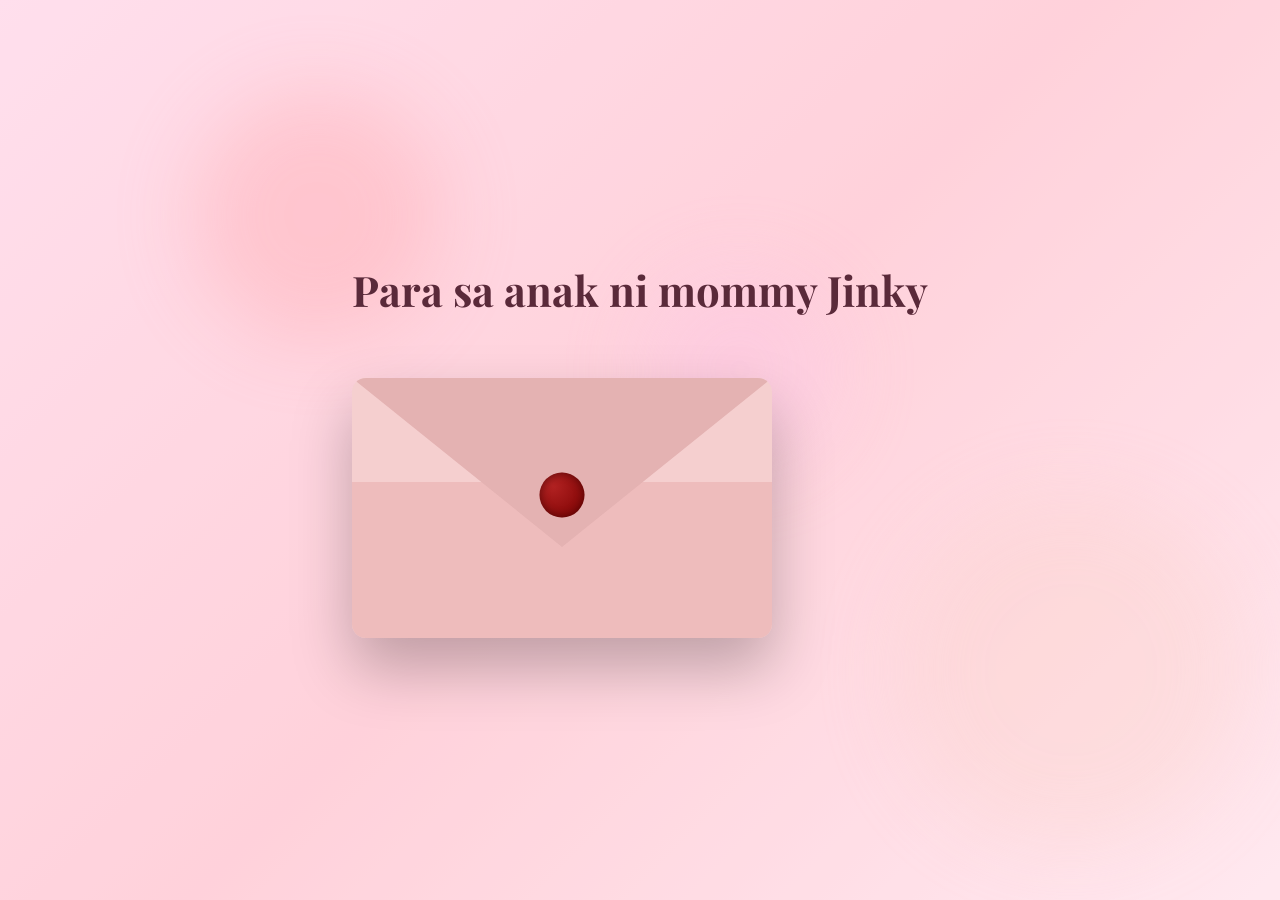
==== index.html @ d6de7ab9 "Update and rename love.html to index.html" ====
<!DOCTYPE html>
<html lang="en">
<head>
  <meta charset="UTF-8">
  <title>Survey ang boi</title>

  <!-- Handwritten Google Font -->
  <link href="https://fonts.googleapis.com/css2?family=Playfair+Display:wght@600&family=Caveat:wght@500&display=swap" rel="stylesheet">

  <link rel="stylesheet" href="love.css">
</head>
<body>
<div id="blobs">
  <div class="blob blob1"></div>
  <div class="blob blob2"></div>
  <div class="blob blob3"></div>
</div>

<div id="goofyEmojis"></div>


 

   <div class="page-content">
  <h1 class="title">Para sa anak ni mommy Jinky</h1>
  <p class="chase-msg" id="chaseMsg">habol boi 😝</p>

  <div class="envelope" id="envelope">
    <div class="envelope-back"></div>
    <div class="envelope-front"></div>
    <div class="flap">
      <div class="seal"></div>
    </div>
  </div>
</div>

<!-- MOVE LETTER OUTSIDE page-content -->
<div class="letter" id="letter">
  <button class="close-btn" id="closeBtn">✕</button>
 <span class="letter-date">2/14/26</span>

  <div class="letter-content">

Hi boii,<br><br>

Baka tulog ka pa ngayon, at baka tulog pa rin ako pag nabasa mo ’to hahaha. Gusto ko lang sabihin na good luck sa acads mo at sa gastos mo hahaha, joke lang. Gusto kitang makita na ma-achieve lahat ng goals mo sa buhay. Alam kong kaya mo yan, batak ka eh.<br><br>

Sorry din kung may mga pagkakataon na hindi ko napansin na nakaka-invade na ako ng space mo. Hindi ko intention ’yon, pero mali ko pa rin. Pero thankful pa rin ako na nakausap kita, kahit sa maikling panahon lang.<br><br>

Narealize ko rin na mas better siguro para sa ating dalawa kung mag focus muna tayo sa sarili nating growth at goals. I enjoy na lang muna natin kung ano yung mga nangyayari ngayon. Anyways, good luck ulit.<br><br>

If ever na feeling mo tinatalikuran ka ng mundo, lagi akong open sa mga rants mo. Padayon Samey.<br><br>

<span class="signature">— Miko Caesar</span>

</div>


</div>


  <script src="love.js"></script>
</body>

</html>
---- love.css ----
* {
  margin: 0;
  padding: 0;
  box-sizing: border-box;
}

/* Background gradient with soft pastel colors */
body {
  position: relative;
  overflow: hidden;
  background: linear-gradient(135deg, #ffd6e8, #ffc1cc, #ffe4ec);
  height: 100vh;
  font-family: 'Playfair Display', serif;
  display: flex;
  flex-direction: column;
  align-items: center;
  justify-content: center;
}

/* Floating blobs container */
#blobs {
  position: fixed;
  inset: 0;
  pointer-events: none;
  z-index: 0;
  overflow: visible;
}

/* Each blob */
.blob {
  position: absolute;
  border-radius: 50%;
  opacity: 0.3;
  filter: blur(40px);
  animation-timing-function: ease-in-out;
  animation-iteration-count: infinite;
  animation-direction: alternate;
}

/* Blob 1 */
.blob1 {
  width: 250px;
  height: 250px;
  background: #ff9a9e;
  top: 10%;
  left: 15%;
  animation-name: float1;
  animation-duration: 12s;
}

/* Blob 2 */
.blob2 {
  width: 350px;
  height: 350px;
  background: #fad0c4;
  top: 55%;
  left: 70%;
  animation-name: float2;
  animation-duration: 15s;
}

/* Blob 3 */
.blob3 {
  width: 200px;
  height: 200px;
  background: #fbc2eb;
  top: 30%;
  left: 50%;
  animation-name: float3;
  animation-duration: 20s;
}

@keyframes float1 {
  0% { transform: translate(0, 0); }
  100% { transform: translate(30px, 50px); }
}
@keyframes float2 {
  0% { transform: translate(0, 0); }
  100% { transform: translate(-40px, 40px); }
}
@keyframes float3 {
  0% { transform: translate(0, 0); }
  100% { transform: translate(20px, -30px); }
}
.goofy-emoji {
  position: fixed;
  font-size: 32px;
  opacity: 0.7;
  filter: blur(0.8px);
  user-select: none;
  pointer-events: none;
  animation-timing-function: linear;
  will-change: transform, opacity, filter;
  z-index: 1;
}

@keyframes floatGoofy {
  0% {
    transform: translateY(100vh) translateX(0) rotate(0deg);
    opacity: 0;
    filter: blur(2px);
  }
  10% {
    opacity: 1;
    filter: blur(0.5px);
  }
  80% {
    opacity: 1;
    filter: blur(0.5px);
  }
  100% {
    transform: translateY(-20vh) translateX(var(--drift, 0)) rotate(360deg);
    opacity: 0;
    filter: blur(3px);
  }
}

/* Floating hearts container */
#hearts {
  position: fixed;
  inset: 0;
  pointer-events: none;
  z-index: 1;
}

/* Hearts styling */
.heart {
  position: absolute;
  font-size: 24px;
  color: #ff647f;
  opacity: 0.7;
  animation: heartFloat 5s linear infinite;
}

/* Heart float animation */
@keyframes heartFloat {
  0% {
    transform: translateY(100vh) scale(0.7) rotate(0deg);
    opacity: 0;
  }
  10% {
    opacity: 1;
  }
  100% {
    transform: translateY(-10vh) scale(1) rotate(360deg);
    opacity: 0;
  }
}




/* Floating hearts effect */
body::before {
  content: "";
  position: fixed;
  inset: 0;

  background-image: url("https://i.pinimg.com/736x/e7/63/61/e76361ae9e122bfbf0f8edabc07d5de4.jpg");
  background-size: cover;
  background-position: center;
  background-repeat: no-repeat;

  filter: blur(8px) brightness(0.8);
  opacity: 0.55;

  z-index: -2;
  pointer-events: none;
}
/* Soft pastel overlay so things don’t get muddy */
body::after {
  content: "";
  position: fixed;
  inset: 0;

  background: rgba(255, 240, 245, 0.35);
  z-index: -1;
  pointer-events: none;
}
body.love-mode {
  filter: saturate(1.2) brightness(1.05);
}

@keyframes floatBg {
  from { transform: translateY(0px); }
  to { transform: translateY(-20px); }
}

/* Center title properly */
.title {
  font-size: 42px;
  margin-bottom: 60px;
  color: #5a2a3a;
  text-align: center;
  z-index: 2;
}

/* Page blur */
.page-content {
  z-index: 2;
  transition: filter 0.8s ease;
}

.page-content.blur {
  filter: blur(12px);
}

/* Envelope */
.envelope {
  position: relative;
  width: 420px;
  height: 260px;
  transition: transform 0.4s ease;
}
/* Letter wiggle (agile) */
@keyframes agileWiggle {
  0%, 100% { transform: rotate(0deg); }
  25% { transform: rotate(4deg); }
  50% { transform: rotate(-4deg); }
  75% { transform: rotate(3deg); }
}

.letter.agile {
  animation: agileWiggle 0.4s ease-in-out infinite;
  transform-origin: center center;
  transition: none !important; /* Prevent conflicts with other transforms */
}

.envelope.tap {
  transform: scale(0.95);
}
.envelope-wrapper.nervous {
  animation: shake 0.35s infinite;
}

@keyframes shake {
  0% { transform: translate(-50%, -50%) translate(0px, 0px); }
  25% { transform: translate(-50%, -50%) translate(3px, -3px); }
  50% { transform: translate(-50%, -50%) translate(-3px, 3px); }
  75% { transform: translate(-50%, -50%) translate(3px, 3px); }
  100% { transform: translate(-50%, -50%) translate(0px, 0px); }
}


/* Envelope parts */
.envelope-back {
  position: absolute;
  width: 100%;
  height: 100%;
  background: #f5cfcf;
  border-radius: 14px;
  box-shadow: 0 30px 60px rgba(0,0,0,0.25);
}

.envelope-front {
  position: absolute;
  bottom: 0;
  width: 100%;
  height: 60%;
  background: #eebcbc;
  border-radius: 0 0 14px 14px;
  z-index: 2;
}
.scene {
  position: relative;
  width: 100vw;
  height: 60vh;
}
.subtitle {
  text-align: center;
  width: 100%;
  margin: 0 auto; /* optional, to center block elements */
  color: #5a2a3a; /* to match your theme */
  font-size: 28px; /* adjust if needed */
  font-weight: 600;
  font-family: 'Playfair Display', serif;
}

.envelope-wrapper {
  position: absolute;
  top: 40%;
  left: 50%;
  transform: translate(-50%, -50%);
}
.envelope {
  width: 420px;
  height: 260px;
  position: relative;
    transition: transform 0.35s cubic-bezier(.22,1.2,.36,1);
  will-change: transform;
}



/* Flap */
.flap {
  position: absolute;
  width: 100%;
  height: 100%;
  background: #e4b2b2;
  clip-path: polygon(0 0, 50% 65%, 100% 0);
  transform-origin: top;
  transition: transform 0.8s ease;
  border-radius: 14px 14px 0 0;
  z-index: 3;
}

.envelope.open .flap {
  transform: rotateX(180deg);
}
body.love-mode::before {
  animation: floatBg 3s infinite alternate ease-in-out;
  opacity: 0.8;
}

/* Wax seal */
.seal {
  position: absolute;
  top: 45%;
  left: 50%;
  transform: translate(-50%, -50%);
  width: 45px;
  height: 45px;
  background: radial-gradient(circle at 30% 30%, #b22222, #7a0000);
  border-radius: 50%;
  box-shadow: inset 0 0 10px rgba(0,0,0,0.4);
  transition: transform 0.3s ease;
}

.envelope.open .seal {
  transform: translate(-50%, -50%) scale(0.8);
}

.letter {
  position: fixed;
  left: 50%;
  top: 50%;     
  transform: translate(-50%, 40%) scale(0.85);

  width: 520px;
  max-height: 80vh;      /* allows longer message */
  overflow-y: auto;      /* enables scrolling */
  padding: 70px 80px;

  background:
    radial-gradient(circle at 20% 20%, rgba(255,255,255,0.6), transparent 60%),
    radial-gradient(circle at 80% 70%, rgba(0,0,0,0.1), transparent 60%),
    linear-gradient(#f6edd8, #e7d8b4);

  border: 1px solid #bfa77a;
  border-radius: 6px;

  box-shadow:
    0 60px 120px rgba(0,0,0,0.5),
    inset 0 0 120px rgba(120,85,40,0.35);

  opacity: 0;
  transition: all 1.2s cubic-bezier(.16,1,.3,1);
  z-index: 1000;
}


.center-container {
  position: absolute;
  top: 40%;
  left: 50%;
  transform: translate(-50%, -50%);
  text-align: center;
}


.letter::before {
  content: "";
  position: absolute;
  inset: 0;
  background: repeating-linear-gradient(
    transparent,
    transparent 28px,
    rgba(0,0,0,0.04) 29px
  );
  pointer-events: none;
}

.letter::after {
  content: "";
  position: absolute;
  inset: 0;
  border-radius: 6px;
  pointer-events: none;
  box-shadow:
    inset 0 0 40px rgba(80,50,20,0.4),
    inset 0 0 120px rgba(60,30,10,0.3);
}

/* Slip upward */
.envelope.open .letter {
  opacity: 1;
  transform: translate(-50%, -120%) scale(1);
  pointer-events: auto;
}

.letter-date {
  position: absolute;
  top: 10px;          /* slightly higher than close button */
  right: 20px;        /* a little left so X has space */
  font-size: 16px;
  color: #5c3b3b;
  font-family: 'Caveat', cursive;
  opacity: 0.7;
}


/* Slip effect */
.letter.show {
  opacity: 1;
  transform: translate(-50%, -50%) scale(1);
}


@keyframes slipOut {
  0% {
    transform: translate(-50%, -10%) scale(0.2);
    opacity: 0;
  }
  60% {
    transform: translate(-50%, -55%) scale(1.05);
    opacity: 1;
  }
  100% {
    transform: translate(-50%, -50%) scale(1);
  }
}


.letter.show {
  opacity: 1;
  transform: translate(-50%, -50%) scale(1);
  pointer-events: auto;
}
.envelope {
  position: relative;
  width: 420px;
  height: 260px;
  transition: transform 0.3s ease;
}
.chase-msg {
  position: fixed;
  top: 40px;
  left: 50%;
  transform: translateX(-50%) scale(0.5);
  font-size: 52px;
  font-family: 'Caveat', cursive;
  color: #5a2a3a;
  opacity: 0;
  z-index: 2000; /* was 100 */
  transition: all 0.4s ease;
}

.chase-msg.show {
  opacity: 1;
  animation: popBounce 0.6s ease;
  transform: translateX(-50%) scale(1.15);
}

@keyframes popBounce {
  0% { transform: translateX(-50%) scale(0.5); }
  60% { transform: translateX(-50%) scale(1.3); }
  100% { transform: translateX(-50%) scale(1.15); }
}


.chase-msg.show {
  opacity: 1;
  animation: popBounce 0.5s ease;
  transform: translateX(-50%) scale(1.1);
}

@keyframes popBounce {
  0% { transform: translateX(-50%) scale(0.5); }
  60% { transform: translateX(-50%) scale(1.2); }
  100% { transform: translateX(-50%) scale(1.1); }
}



/* Letter text */
.letter-content {
  font-family: 'Caveat', cursive;
  font-size: 24px;
  line-height: 1.8;
  color: #4a3522;
}



.signature {
  display: block;
  margin-top: 60px;
  font-size: 28px;
  text-align: right;
  font-style: italic;
  opacity: 0.8;
  letter-spacing: 2px;
  color: #5a3b24;
}


/* Close button */
.close-btn {
  position: absolute;
  top: 20px;
  right: 25px;
  font-size: 24px;
  border: none;
  background: none;
  cursor: pointer;
  color: #5c3b3b;
}




.overlay {
  position: fixed;
  inset: 0;
  backdrop-filter: blur(10px);
  background: rgba(0,0,0,0.3);
  opacity: 0;
  pointer-events: none;
  transition: opacity 0.4s ease;
  z-index: 900;
}

.overlay.active {
  opacity: 1;
  pointer-events: auto;
}


/* When envelope opens → letter slides out */
.envelope.open .letter {
  transform: translate(-50%, -40%) scale(1);
}

/* When letter is clicked → it grows bigger */
.letter.expand {
  transform: translate(-50%, -60%) scale(1.25);
  height: 300px;
  z-index: 10;
}

.letter-content {
  font-family: 'Caveat', cursive;
  font-size: 30px;
  color: #3e2b1c;
  line-height: 1.9;
}

/* OPEN STATE */

/* flap opens */
.envelope.open .flap {
  transform: rotateX(180deg);
}

/* letter rises up */
.envelope.open .letter {
  transform: translate(-50%, -40%);
  pointer-events: auto;
}
/* ==========================
   MOBILE OPTIMIZATION
   ========================== */
@media screen and (max-width: 480px) {

  /* Letter box */
  .letter {
    width: 90vw;           /* almost full screen width */
    max-height: 80vh;      /* keeps it inside viewport */
    padding: 40px 20px;    /* smaller padding */
    transform: translate(-50%, 40%) scale(0.9); /* slightly smaller */
  }

  /* Letter content */
  .letter-content {
    font-size: 18px;       /* smaller text */
    line-height: 1.6;      /* tighter line spacing */
  }

  /* Close button */
  .close-btn {
    top: 10px;
    right: 15px;
    font-size: 20px;
  }

  /* Date in top-right */
  .letter-date {
    top: 5px;
    right: 15px;
    font-size: 14px;
  }

  /* Envelope scaling */
  .envelope {
    width: 300px;
    height: 180px;
  }

  /* Flap proportions stay correct */
  .flap {
    clip-path: polygon(0 0, 50% 65%, 100% 0);
  }

  /* Chase messages smaller for mobile */
  .chase-msg {
    font-size: 36px;
  }

  /* Blobs scale down so they don’t overwhelm */
  .blob1, .blob2, .blob3 {
    filter: blur(30px);
  }

  /* Goofy emojis slightly smaller */
  .goofy-emoji {
    font-size: 24px;
  }
}
/* ==========================
   MOBILE OPTIMIZATION (Responsive for phones)
   ========================== */
@media screen and (max-width: 480px) {

  /* Letter box */
  .letter {
    width: 90vw;           /* almost full screen width */
    max-height: 80vh;      /* keeps it inside viewport */
    padding: 40px 20px;    /* smaller padding */
    transform: translate(-50%, 40%) scale(0.9); /* slightly smaller */
  }

  /* Letter content */
  .letter-content {
    font-size: 18px;       /* smaller text */
    line-height: 1.6;      /* tighter line spacing */
  }

  /* Close button */
  .close-btn {
    top: 10px;
    right: 15px;
    font-size: 20px;
  }

  /* Date in top-right */
  .letter-date {
    top: 5px;
    right: 15px;
    font-size: 14px;
  }

  /* Envelope scaling */
  .envelope {
    width: 300px;
    height: 180px;
  }

  /* Flap proportions stay correct */
  .flap {
    clip-path: polygon(0 0, 50% 65%, 100% 0);
  }

  /* Chase messages smaller */
  .chase-msg {
    font-size: 36px;
  }

  /* Blobs scale down */
  .blob1, .blob2, .blob3 {
    filter: blur(30px);
  }

  /* Goofy emojis smaller & slower */
  .goofy-emoji {
    font-size: 20px;
    animation-duration: 10s !important;
  }

  /* -----------------------
     Mobile letter wiggle
     ----------------------- */
  .letter.agile {
    animation: agileWiggleMobile 0.5s ease-in-out infinite;
  }

  @keyframes agileWiggleMobile {
    0%, 100% { transform: translate(-50%, 40%) scale(0.9) rotate(0deg); }
    25% { transform: translate(-50%, 40%) scale(0.9) rotate(2deg); }
    50% { transform: translate(-50%, 40%) scale(0.9) rotate(-2deg); }
    75% { transform: translate(-50%, 40%) scale(0.9) rotate(1deg); }
  }

  /* Optional: reduce envelope evade jump distance */
  .envelope.evade-mobile {
    transform: translate(var(--mobileX, 0), var(--mobileY, 0)) rotate(var(--mobileRotate, 0deg));
  }
}
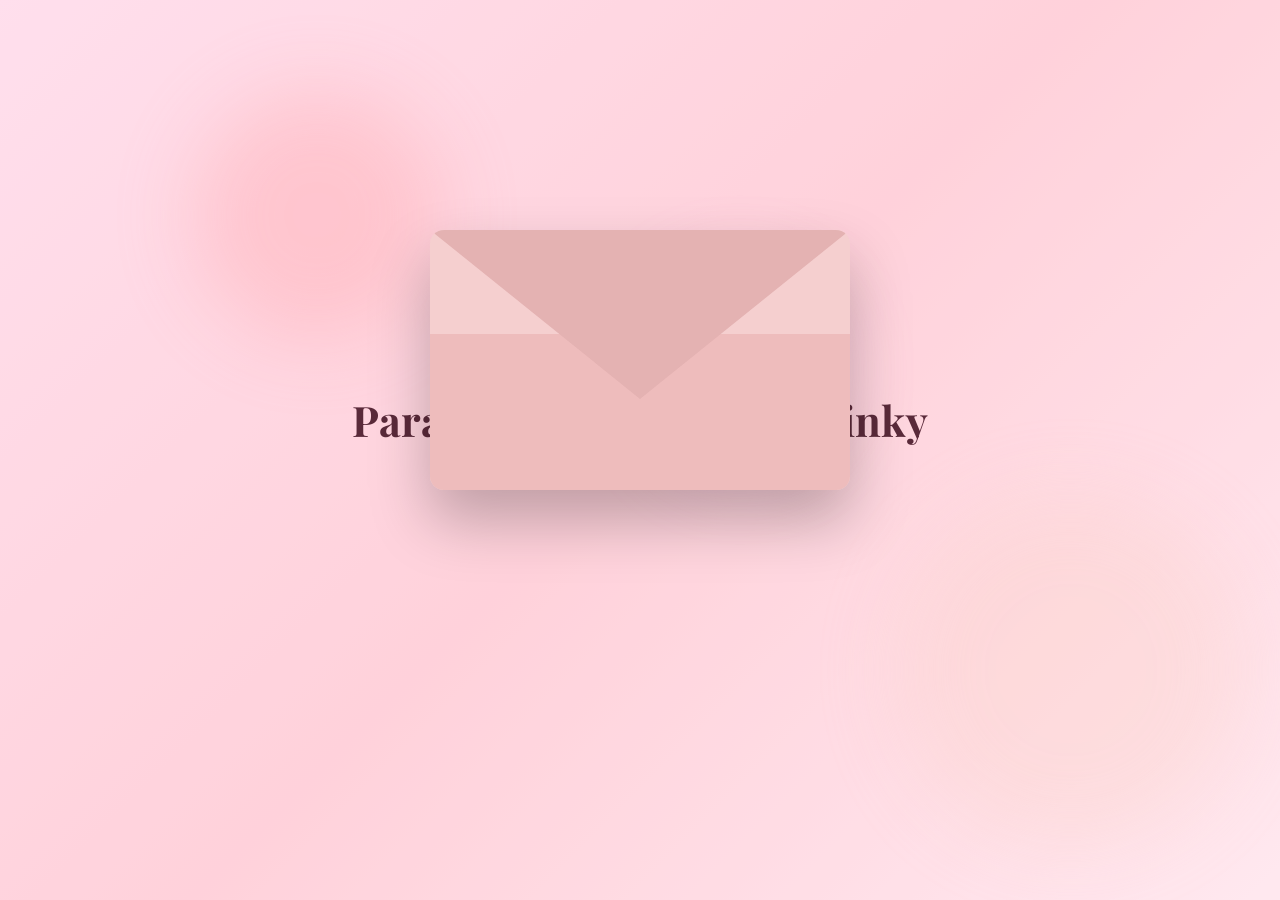
==== commit 1338bce4: "Update index.html" ====
--- a/index.html
+++ b/index.html
@@ -25,18 +25,16 @@
   <h1 class="title">Para sa anak ni mommy Jinky</h1>
   <p class="chase-msg" id="chaseMsg">habol boi 😝</p>
 
-  <div class="envelope" id="envelope">
+  <div class="envelope-wrapper">
+  <div id="envelope" class="envelope">
+    <div class="flap"></div>
     <div class="envelope-back"></div>
     <div class="envelope-front"></div>
-    <div class="flap">
-      <div class="seal"></div>
-    </div>
   </div>
 </div>
 
-<!-- MOVE LETTER OUTSIDE page-content -->
-<div class="letter" id="letter">
-  <button class="close-btn" id="closeBtn">✕</button>
+<div id="letter" class="letter">
+  <button id="closeBtn" class="close-btn">✕</button>
  <span class="letter-date">2/14/26</span>
 
   <div class="letter-content">
@@ -63,3 +61,4 @@
 </body>
 
 </html>
+
--- a/love.css
+++ b/love.css
@@ -1,3 +1,13 @@
+/* Mobile-friendly tap */
+body {
+  -webkit-tap-highlight-color: transparent; /* remove blue flash */
+  touch-action: manipulation; /* prevent weird pinch/zoom */
+}
+
+* {
+  user-select: none; /* prevent text selection on drag */
+}
+
 * {
   margin: 0;
   padding: 0;
@@ -356,7 +366,8 @@
 
   opacity: 0;
   transition: all 1.2s cubic-bezier(.16,1,.3,1);
-  z-index: 1000;
+  z-index: 10000;
+pointer-events: auto;  
 }
 
 
@@ -507,14 +518,18 @@
 
 /* Close button */
 .close-btn {
+ 
   position: absolute;
   top: 20px;
   right: 25px;
+  pointer-events: auto;   /* make sure X is clickable */
+  z-index: 11000;   
   font-size: 24px;
   border: none;
   background: none;
   cursor: pointer;
   color: #5c3b3b;
+
 }
 
 
@@ -707,3 +722,6 @@
   }
 }
 
+
+
+
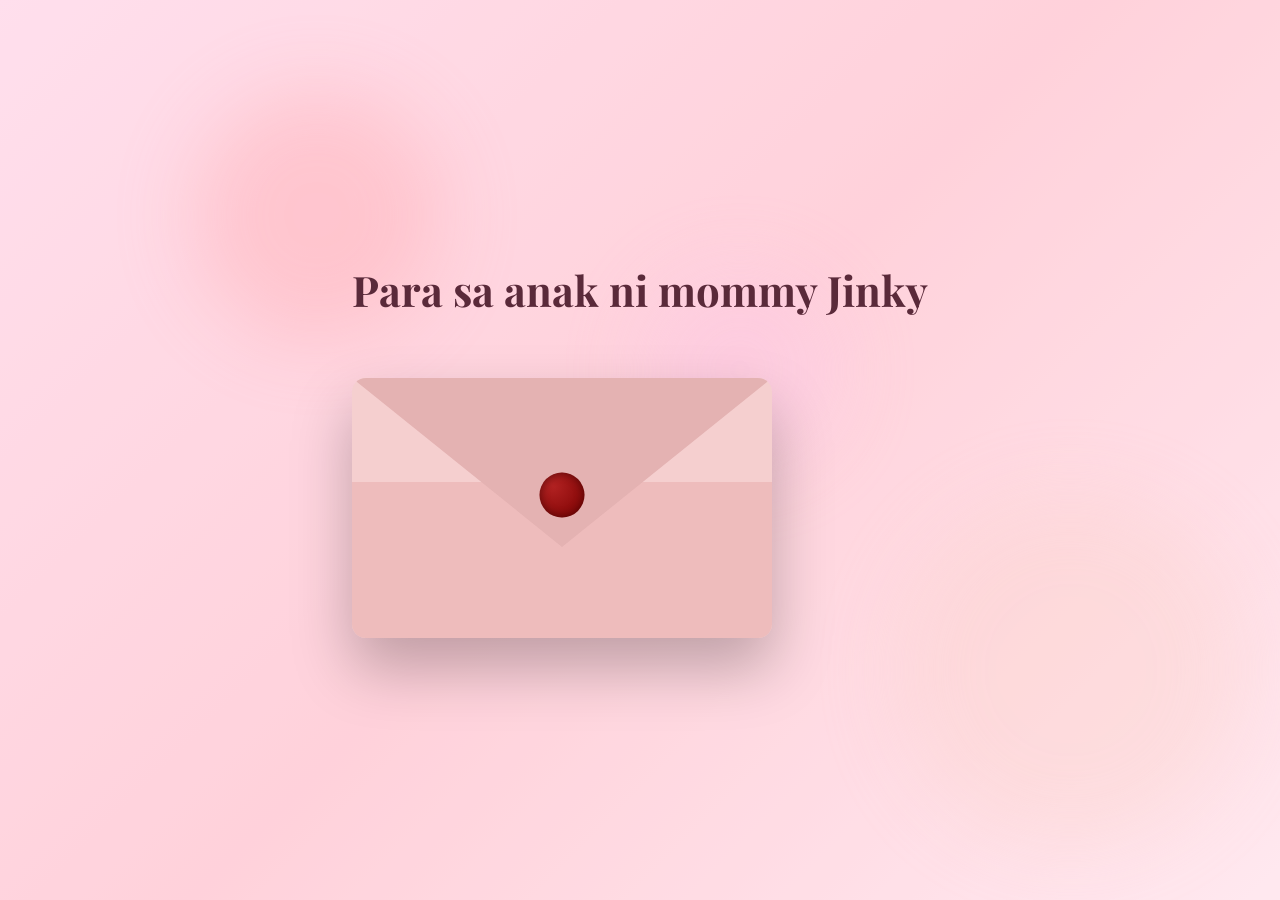
==== commit 6c70acd1: "Update index.html" ====
--- a/index.html
+++ b/index.html
@@ -25,16 +25,18 @@
   <h1 class="title">Para sa anak ni mommy Jinky</h1>
   <p class="chase-msg" id="chaseMsg">habol boi 😝</p>
 
-  <div class="envelope-wrapper">
-  <div id="envelope" class="envelope">
-    <div class="flap"></div>
+  <div class="envelope" id="envelope">
     <div class="envelope-back"></div>
     <div class="envelope-front"></div>
+    <div class="flap">
+      <div class="seal"></div>
+    </div>
   </div>
 </div>
 
-<div id="letter" class="letter">
-  <button id="closeBtn" class="close-btn">✕</button>
+<!-- MOVE LETTER OUTSIDE page-content -->
+<div class="letter" id="letter">
+  <button class="close-btn" id="closeBtn">✕</button>
  <span class="letter-date">2/14/26</span>
 
   <div class="letter-content">
@@ -61,4 +63,3 @@
 </body>
 
 </html>
-
